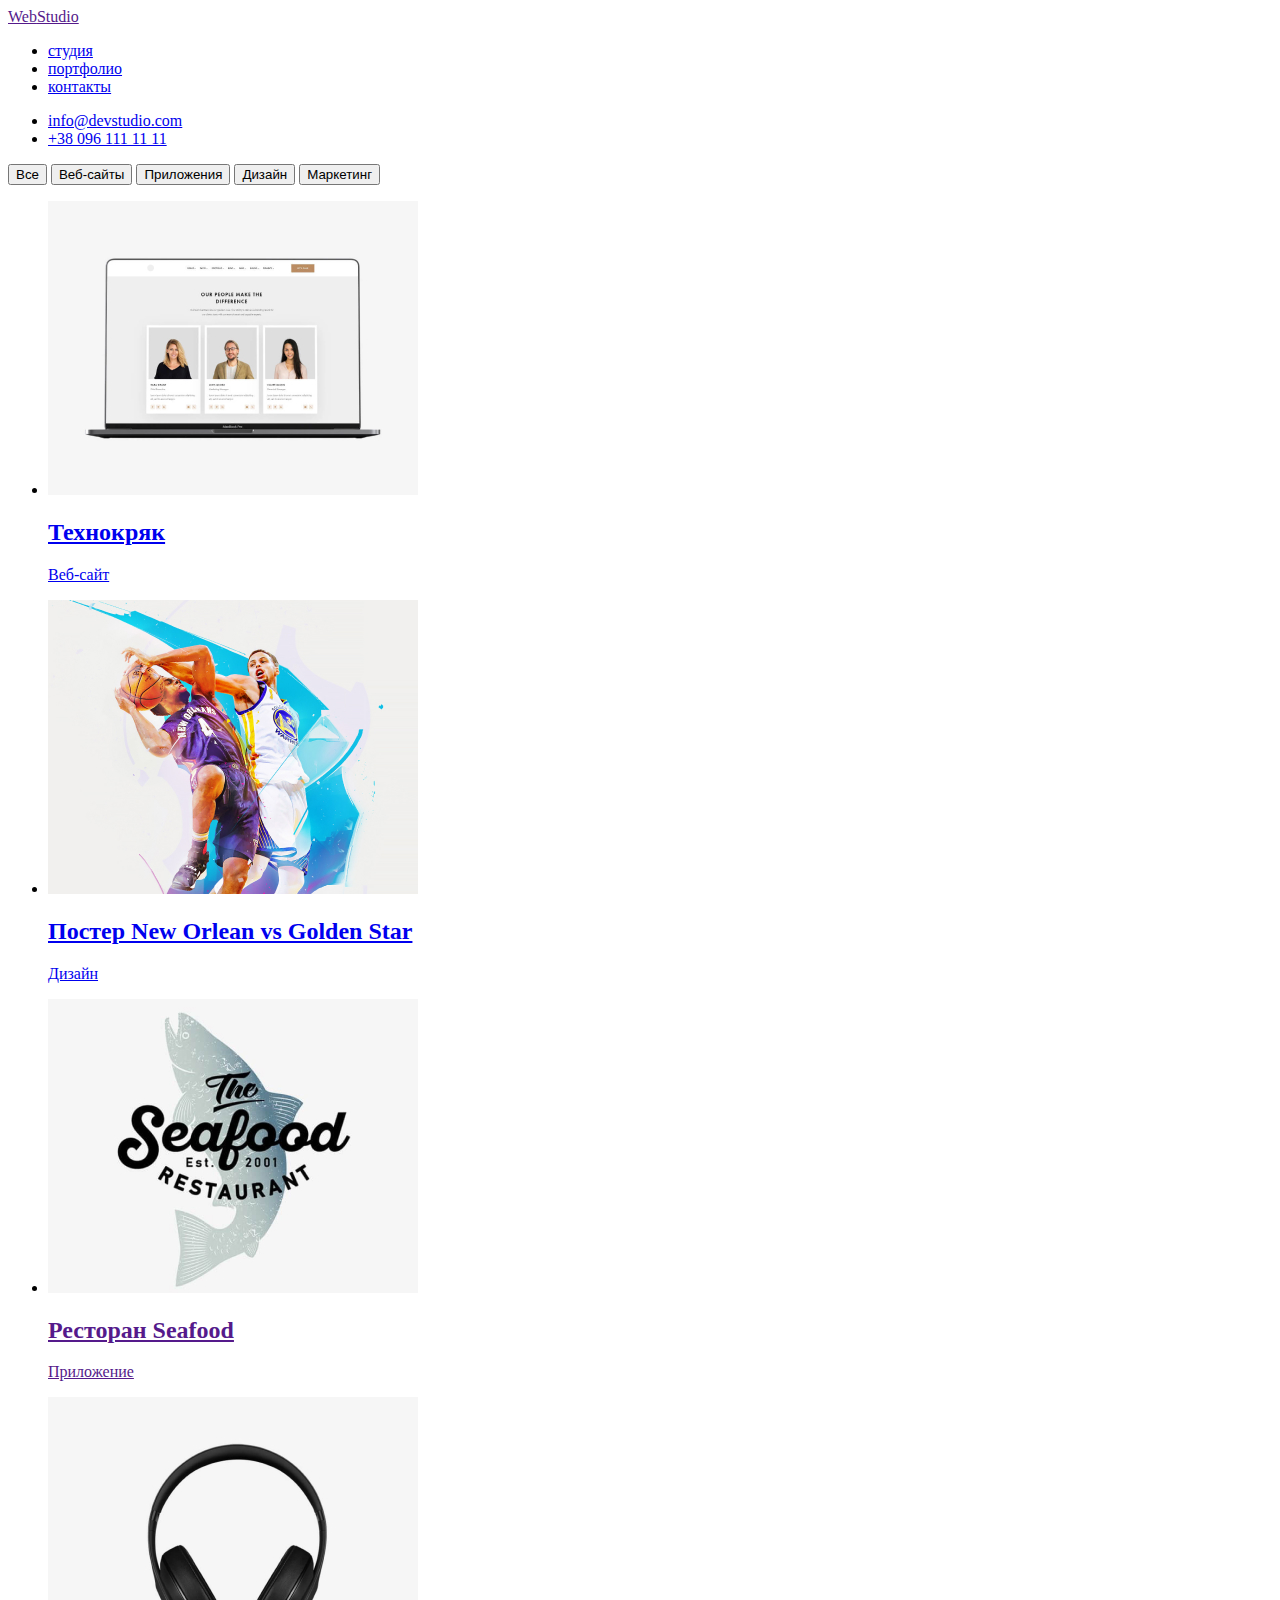
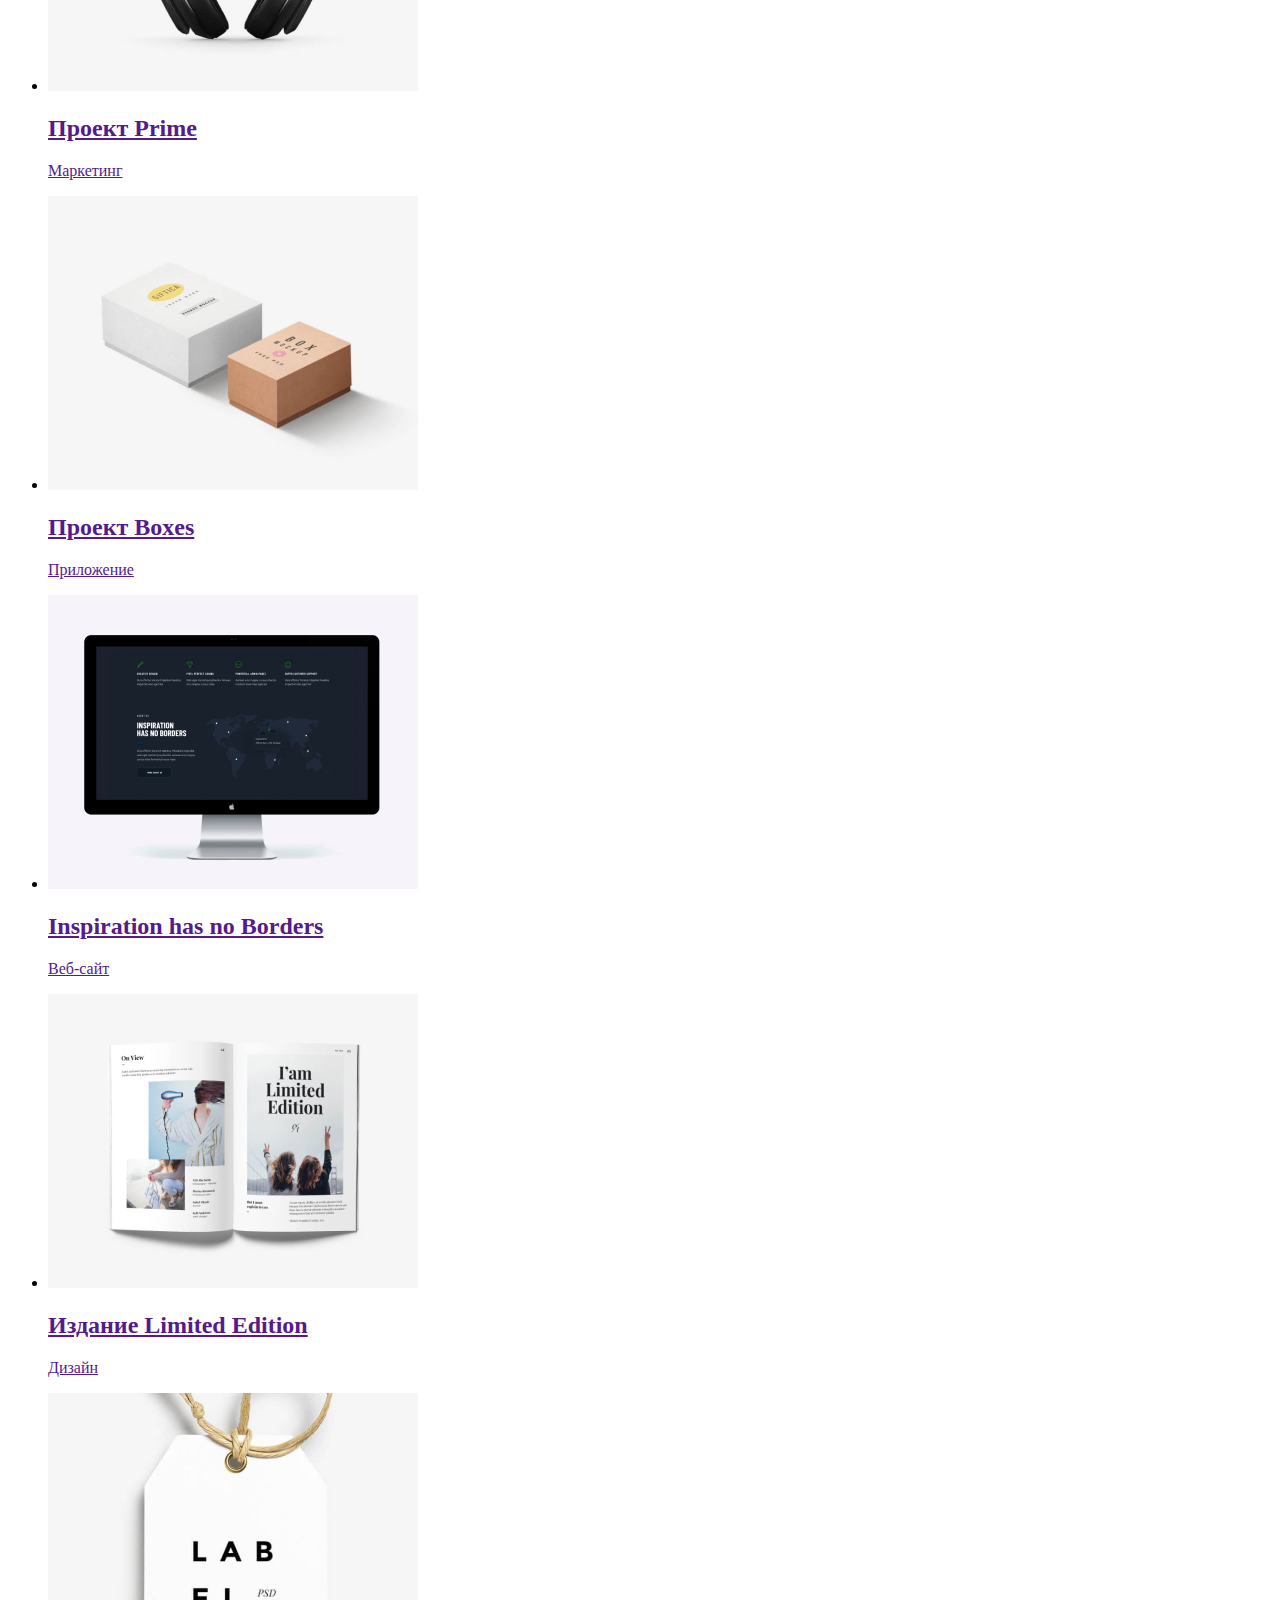
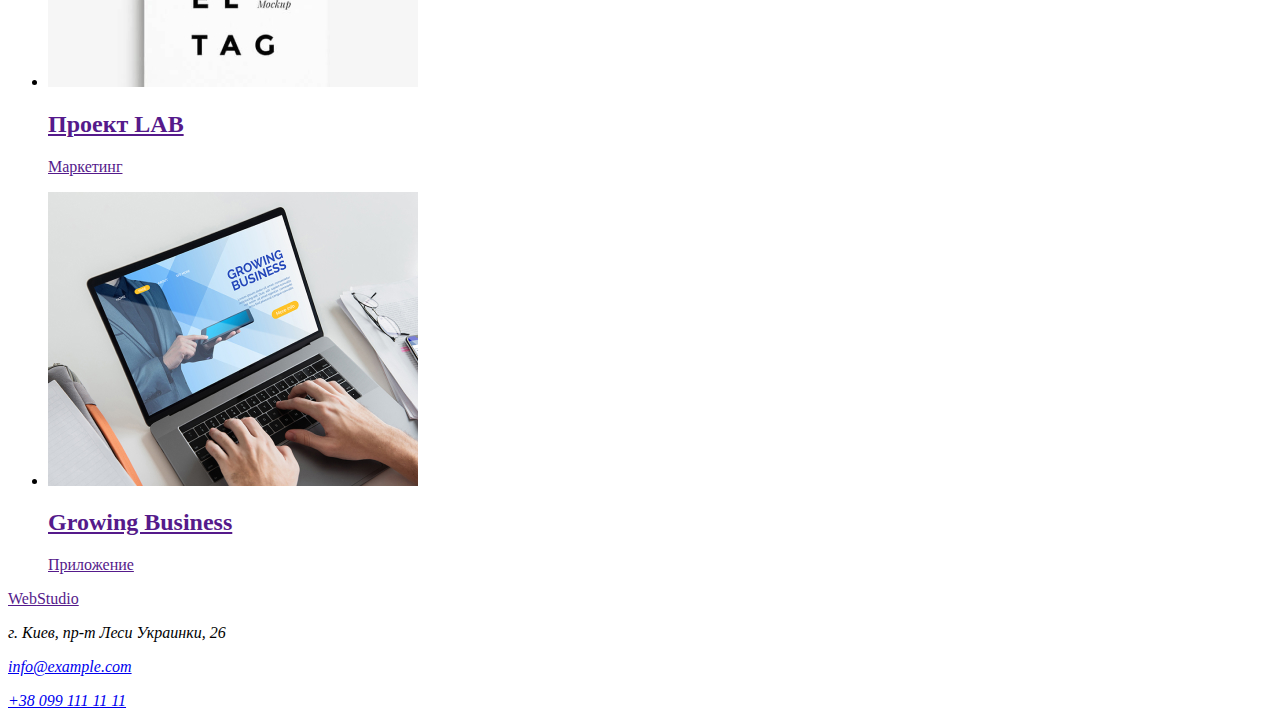
==== portfolio.html @ 5ffdc8a1 "add portfolio page" ====
<!DOCTYPE html>
<html lang="en">

<head>
    <meta charset="UTF-8">
    <meta name="viewport" content="width=device-width, initial-scale=1.0">
    <title>WebStudio</title>
    <link rel="stylesheet" href="./css/style.css">
    <link rel="preconnect" href="https://fonts.gstatic.com">
    <link href="https://fonts.googleapis.com/css2?family=Raleway:wght@700&display=swap" rel="stylesheet">
    <link href="https://fonts.googleapis.com/css2?family=Roboto:ital,wght@0,400;0,700;0,900;1,900&display=swap"
        rel="stylesheet">
</head>

<body>
    <header>
        <!--логотип-->
        <nav>
            <a class="logo" href="">Web<span>Studio</span></a>
            <!--навигация-сайта-->
            <ul class="nav-list">
                <li><a class="link" href="./index.html">студия</a></li>
                <li><a class="link current" href="./portfolio.html">портфолио</a></li>
                <li><a class="link" href="./contacts.html">контакты</a></li>
            </ul>
        </nav>
        <!--контакты-->
        <ul class="contacts">
            <li><a href="mailto:info@devstudio.com">info@devstudio.com</a></li>
            <li><a href="tel:+380961111111">+38 096 111 11 11</a></li>
        </ul>
    </header>
    <main>
        <section>
            <!-- <h1>наши работы</h1> -->
            <div class="filter">
                <button class="button" type="button">Все</button>
                <button class="button" type="button">Веб-сайты</button>
                <button class="button" type="button">Приложения</button>
                <button class="button" type="button">Дизайн</button>
                <button class="button" type="button">Маркетинг</button>
            </div>
            
            <ul class="gallery">
                <li> 
                    <a href="#">
                        <img class="gallery-img" src="./images/project-1.jpg" alt="проект 1">
                        <h2 class="gallery-title">Технокряк</h2>
                        <p class="gallery-work">Веб-сайт</p>
                     </a>
                   
                </li>
                <li>
                     <a href="#">
                        <img class="gallery-img"src="./images/project-2.jpg" alt="проект 2">
                        <h2 class="gallery-title">Постер New Orlean vs Golden Star</h2>
                        <p class="gallery-work">Дизайн</p>
                    </a>
                </li>
                <li>
                    <a href="">
                        <img class="gallery-img" src="./images/project-3.jpg" alt="проект 3">
                        <h2 class="gallery-title">Ресторан Seafood</h2>
                        <p class="gallery-work">Приложение</p>
                    </a>          
                </li>
                <li>
                    <a href="">
                        <img class="gallery-img" src="./images/project-4.jpg" alt="проект 4">
                        <h2 class="gallery-title">Проект Prime</h2>
                        <p class="gallery-work">Маркетинг</p>
                    </a>                    
                </li>
                <li>
                    <a href="">
                        <img class="gallery-img" src="./images/project-5.jpg" alt="проект 5">
                        <h2 class="gallery-title">Проект Boxes</h2>
                        <p class="gallery-work">Приложение</p>
                    </a>                    
                </li>
                <li>
                    <a href="">
                        <img class="gallery-img" src="./images/project-6.jpg" alt="проект 6">
                        <h2 class="gallery-title">Inspiration has no Borders</h2>
                        <p class="gallery-work">Веб-сайт</p>
                    </a>                    
                </li>
                <li>
                    <a href="">
                        <img class="gallery-img" src="./images/project-7.jpg" alt="проект 7">
                        <h2 class="gallery-title">Издание Limited Edition</h2>
                        <p class="gallery-work">Дизайн</p>
                    </a>                    
                </li>
                <li>
                    <a href="">
                        <img class="gallery-img" src="./images/project-8.jpg" alt="проект 8">
                        <h2 class="gallery-title">Проект LAB</h2>
                        <p class="gallery-work">Маркетинг</p>                        
                    </a>                    
                </li>
                <li>
                    <a href="">
                        <img class="gallery-img" src="./images/project-9.jpg" alt="проект 9">
                        <h2 class="gallery-title"> Growing Business</h2>
                        <p class="gallery-work">Приложение</p>
                    </a>                    
                </li>
            </ul>
        </section>

    </main>
    <footer>
        <!--логотип-->
        <a class="logo" href="">Web<span>Studio</span></a>
        <!--адрес-->
        <address>
            <p class="map">г. Киев, пр-т Леси Украинки, 26</p>
            <p><a class="link" href="mailto:info@example.com">info@example.com</a> </p>
            <p><a class="link" href="tel:+380991111111">+38 099 111 11 11</a></p>
        </address>
    </footer>
</body>

</html>
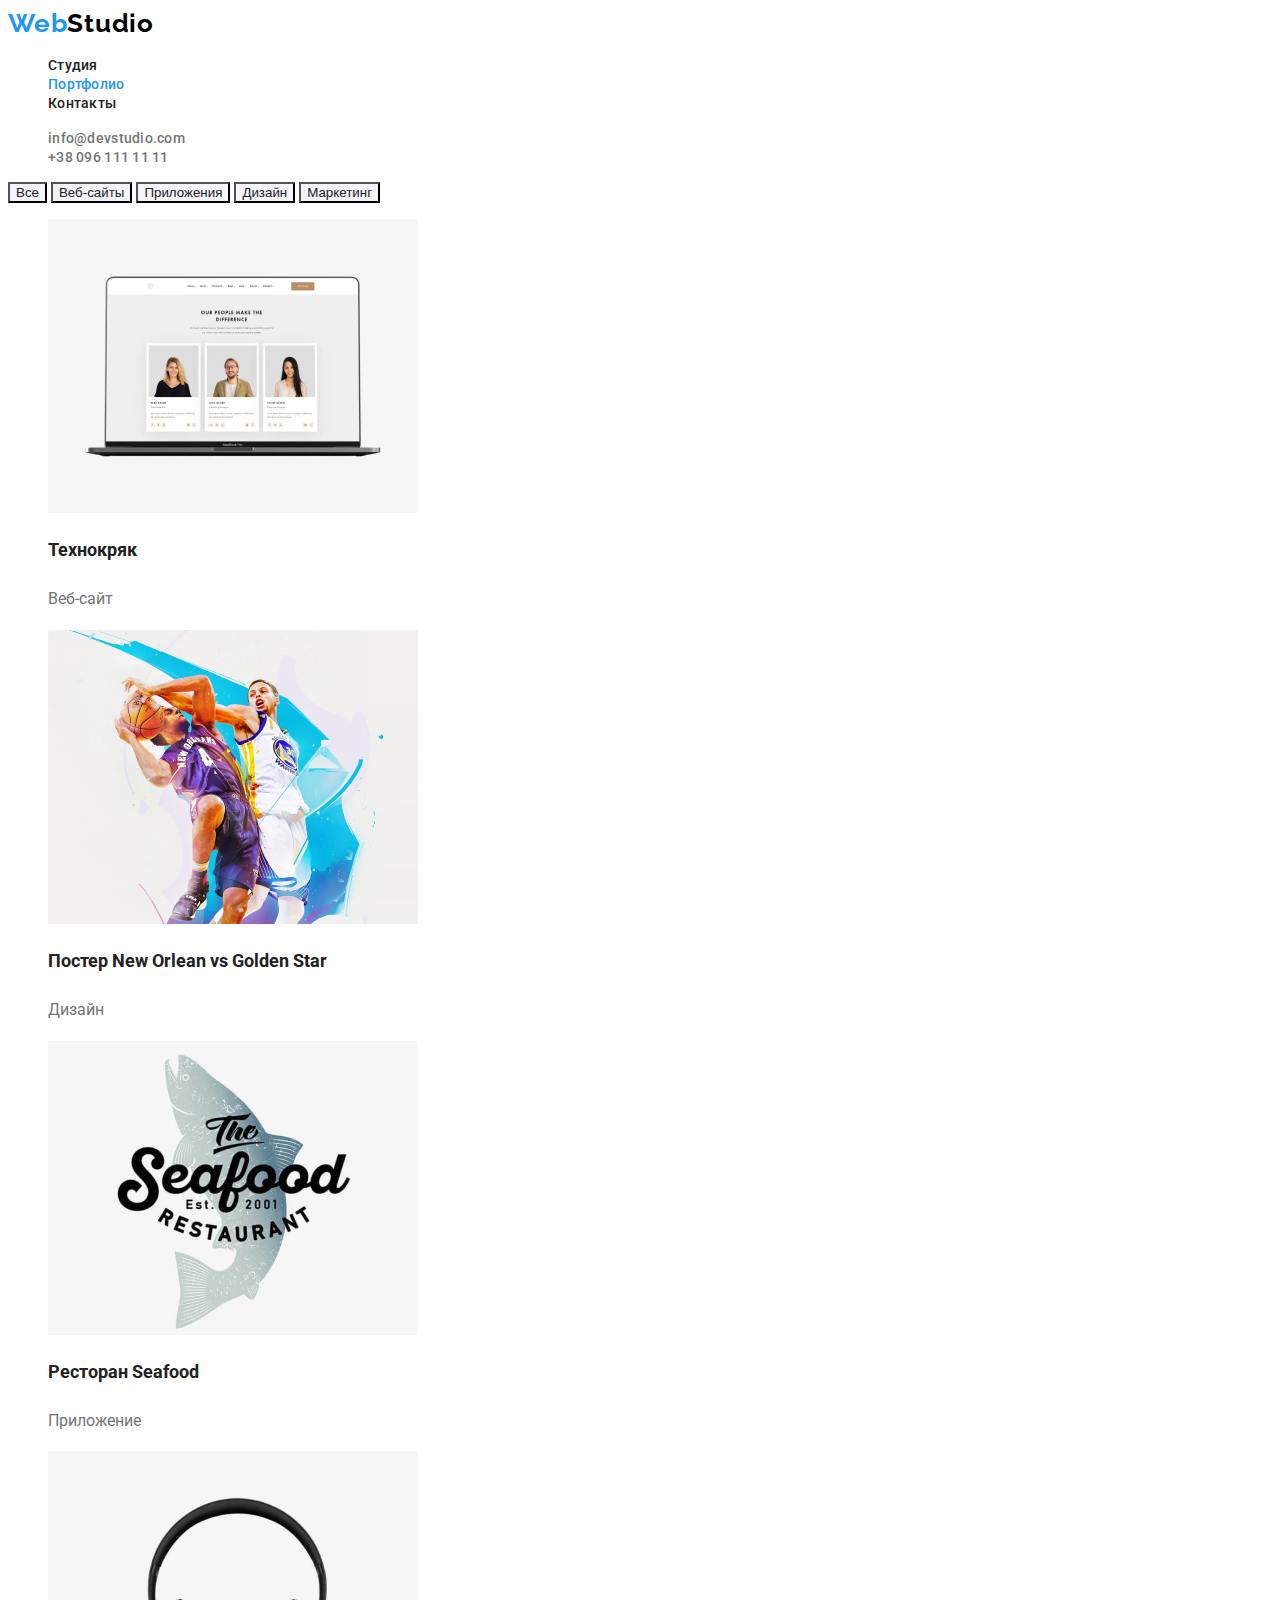
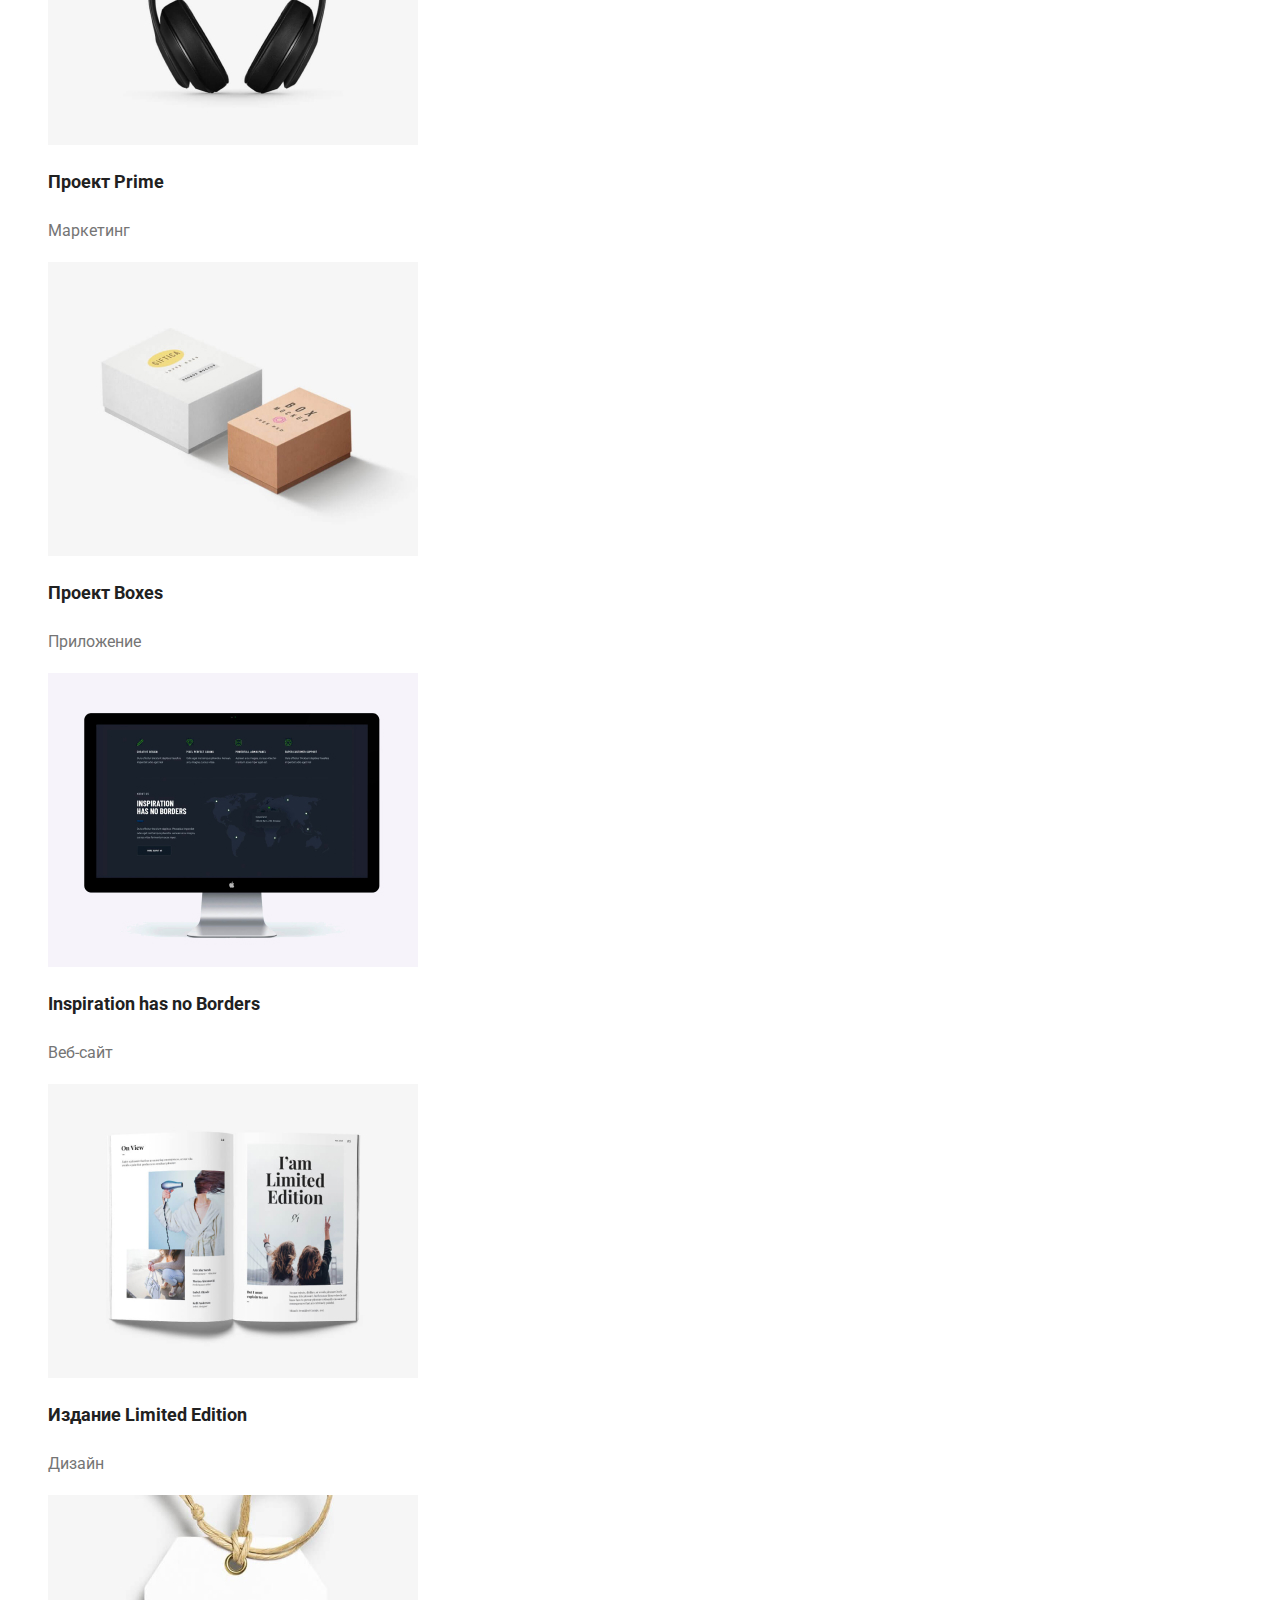
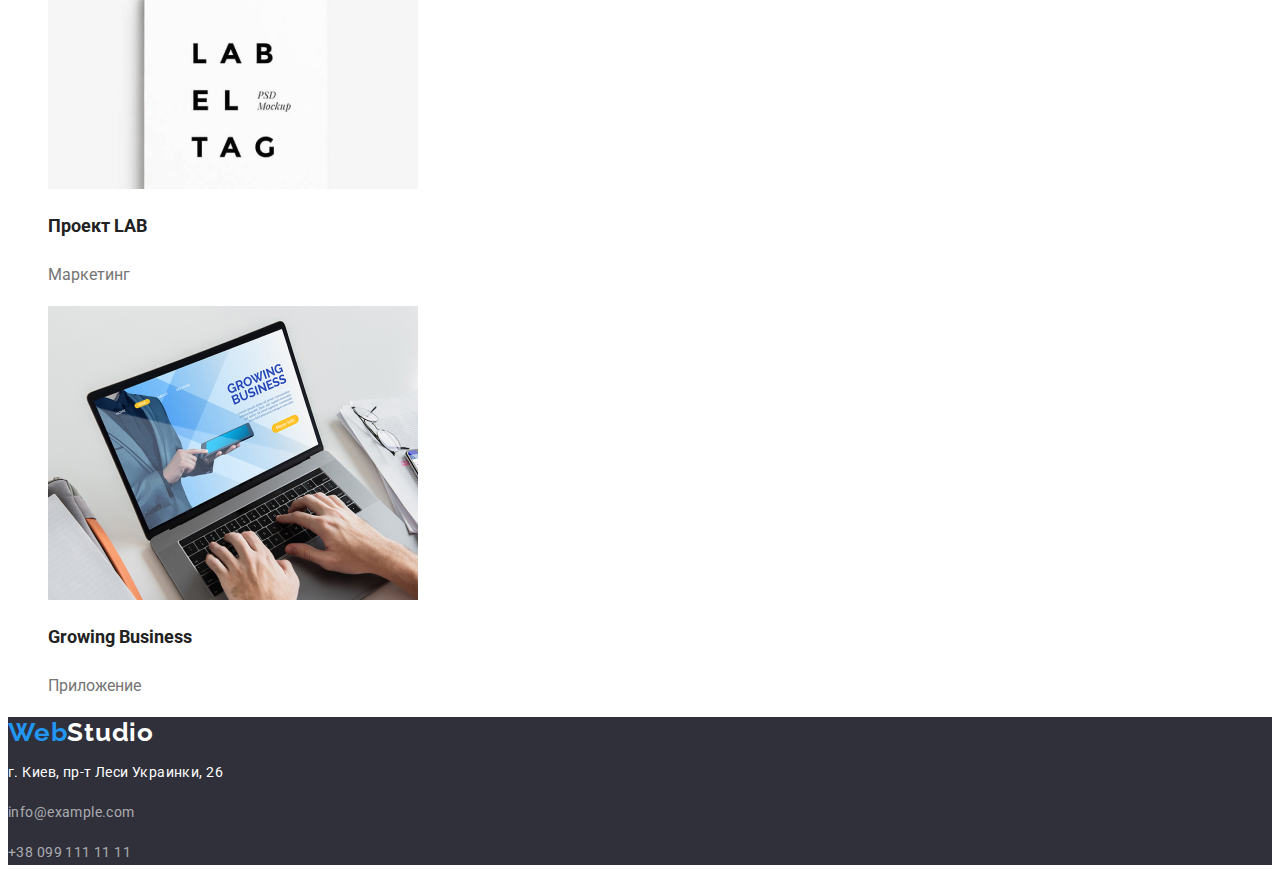
==== commit a408221d: "fix mistake" ====
--- a/portfolio.html
+++ b/portfolio.html
@@ -52,7 +52,7 @@
                 </li>
                 <li>
                      <a href="#">
-                        <img class="gallery-img"src="./images/project-2.jpg" alt="проект 2">
+                        <img class="gallery-img" src="./images/project-2.jpg" alt="проект 2">
                         <h2 class="gallery-title">Постер New Orlean vs Golden Star</h2>
                         <p class="gallery-work">Дизайн</p>
                     </a>
--- a/css/style.css
+++ b/css/style.css
@@ -0,0 +1,205 @@
+:root {
+  --primary-text-color: #757575;
+  --title-text-color: #212121;
+  --accent-color: #2196f3;
+  --accent-color-2: #ffffff;
+  --background-color: #2f303a;
+}
+
+body {
+  font-family: Roboto;
+}
+
+ul {
+  list-style: none;
+}
+
+a {
+  text-decoration: none;
+}
+
+.logo {
+  color: var(--accent-color);
+  font-family: Raleway;
+  font-size: 26px;
+  font-weight: 700;
+  letter-spacing: 0.78px;
+  line-height: 1.19;
+}
+
+.logo span {
+  color: #000;
+}
+
+footer .logo span {
+  color: var(--accent-color-2);
+}
+
+.nav-list .link {
+  color: var(--title-text-color);
+  font-size: 14px;
+  font-weight: 500;
+  letter-spacing: 0.28px;
+  text-transform: capitalize;
+}
+
+.nav-list .link:hover,
+.nav-list .link:focus {
+  color: var(--accent-color);
+}
+
+.nav-list .link.current {
+  color: var(--accent-color);
+}
+
+.contacts a {
+  color: var(--primary-text-color);
+  font-size: 14px;
+  font-weight: 500;
+  letter-spacing: 0.28px;
+}
+
+.contacts a:hover,
+.contacts a:focus {
+  color: var(--accent-color);
+}
+
+.hero {
+  background-color: var(--background-color);
+  text-align: center;
+}
+
+.hero h1 {
+  color: var(--accent-color-2);
+  font-size: 44px;
+  font-weight: 900;
+  letter-spacing: 2.64px;
+  line-height: 1.36;
+  text-transform: uppercase;
+}
+
+.button {
+  color: var(--title-text-color);
+  background-color: #f5f4fa;
+}
+
+.button:hover,
+.button:focus {
+  color: var(--accent-color-2);
+  background-color: var(--accent-color);
+}
+
+/* .button */
+
+.features h3 {
+  color: var(--title-text-color);
+  font-size: 14;
+  letter-spacing: 0.42px;
+  font-weight: 700;
+  text-transform: uppercase;
+}
+
+.features p {
+  color: var(--primary-text-color);
+  font-size: 14px;
+  letter-spacing: 0.42px;
+  line-height: 1.71;
+}
+
+.features p::first-letter {
+  text-transform: capitalize;
+}
+
+.services h2,
+.team h2 {
+  color: var(--title-text-color);
+  font-size: 36px;
+  font-weight: 700;
+  letter-spacing: 1.08px;
+  text-align: center;
+}
+
+.services h2::first-letter,
+.team h2::first-letter {
+  text-transform: capitalize;
+}
+
+.team {
+  background-color: #f5f4fa;
+  text-align: center;
+}
+
+/* .team h2 {
+  color: var(--title-text-color);
+  font-size: 36px;
+  font-weight: 700;
+  letter-spacing: 1.08px;
+} */
+
+.team h3 {
+  color: var(--title-text-color);
+  font-size: 16px;
+  font-weight: 500;
+  letter-spacing: 0.48px;
+  text-transform: capitalize;
+}
+
+.team p {
+  color: var(--primary-text-color);
+  font-size: 16px;
+  letter-spacing: 0.48px;
+  text-transform: capitalize;
+}
+
+.team li {
+  background-color: var(--accent-color-2);
+}
+
+footer {
+  background-color: var(--background-color);
+  font-style: normal;
+}
+
+.map {
+  color: #fff;
+  font-weight: 400;
+  font-size: 14px;
+  font-style: normal;
+  line-height: 1.71;
+  letter-spacing: 0.42px;
+}
+
+address .link {
+  font-style: normal;
+  font-weight: 400;
+  font-size: 14px;
+  line-height: 1.71;
+  letter-spacing: 0.03em;
+  color: rgba(255, 255, 255, 0.6);
+}
+
+/* Portfolio */
+
+/* .filter {
+  color: var(--title-text-color);
+  background-color: #f5f4fa;
+}
+
+.filter :hover,
+.filter :focus {
+  color: var(--accent-color-2);
+  background-color: var(--accent-color);
+} */
+
+.gallery-title {
+  color: var(--title-text-color);
+  font-weight: 700;
+  font-size: 18px;
+  line-height: 2;
+}
+
+.gallery-work {
+  color: var(--primary-text-color);
+  font-size: 16px;
+  line-height: 1.87;
+}
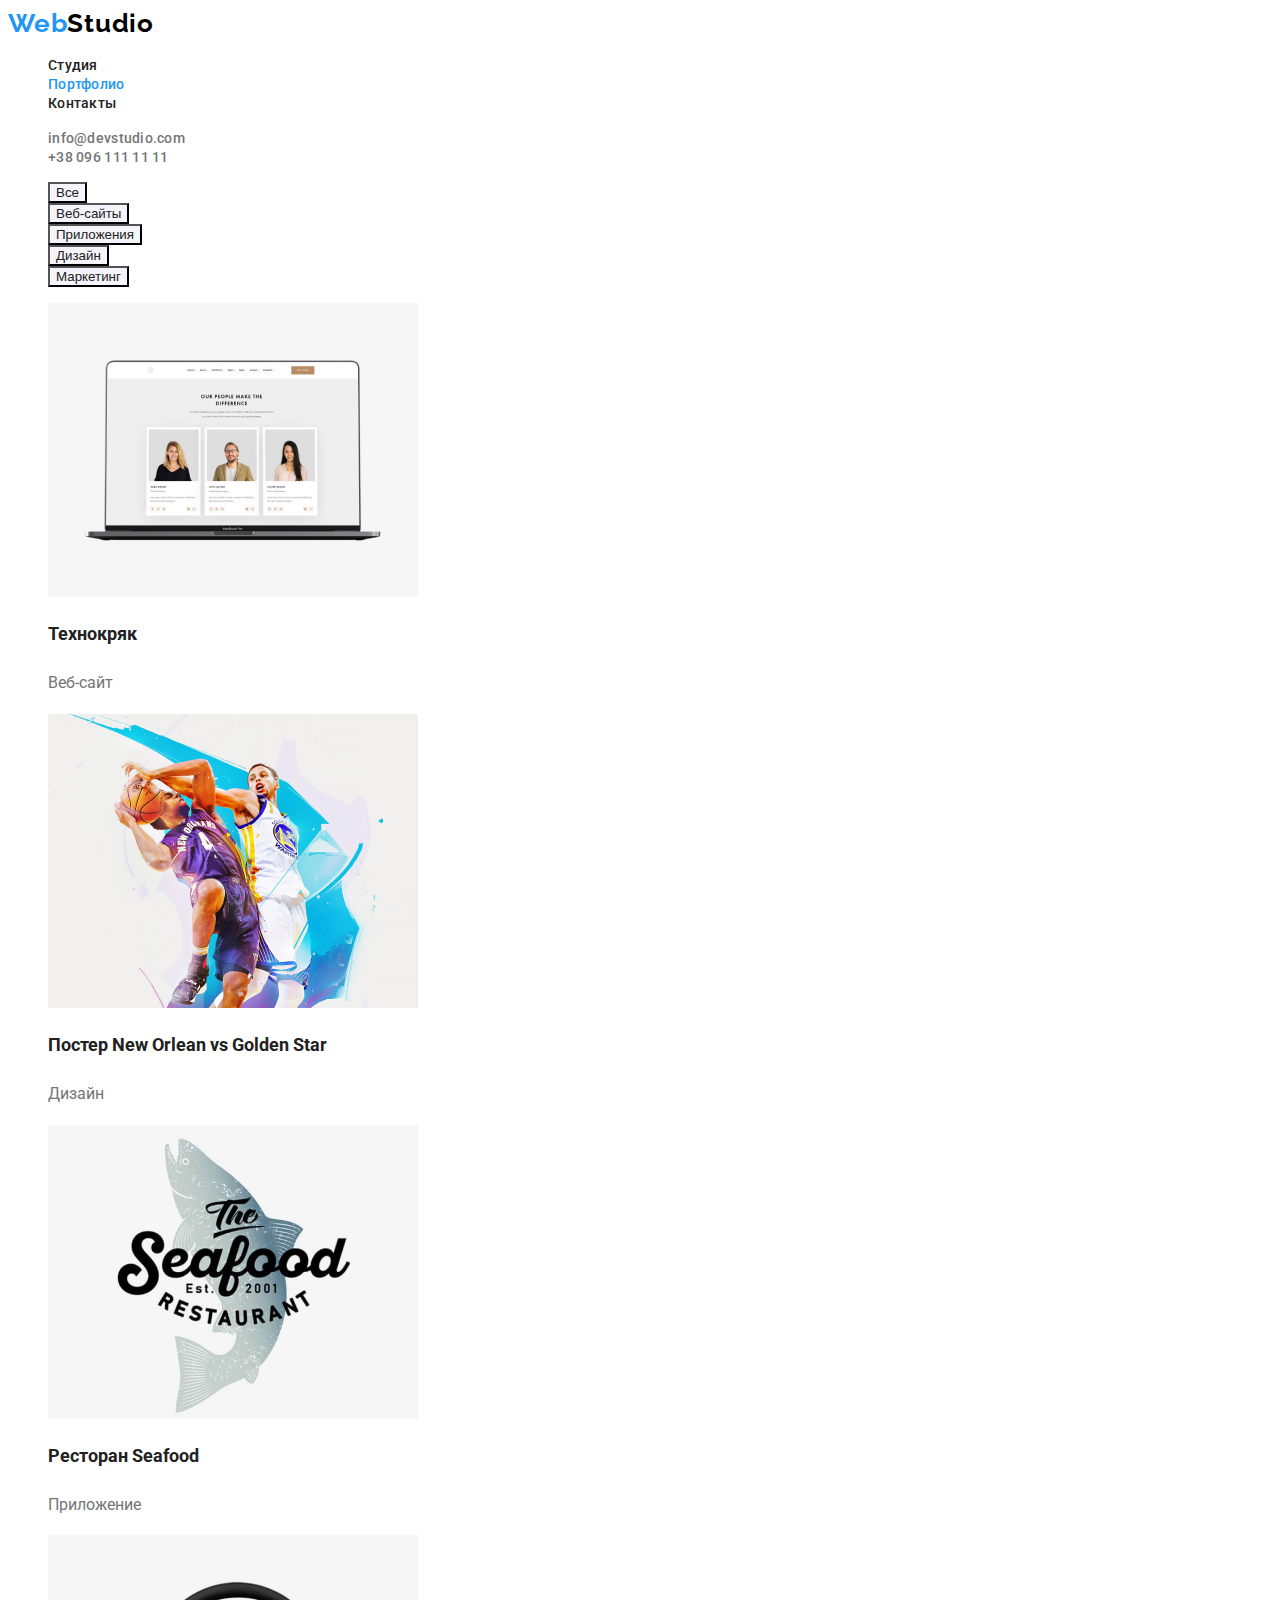
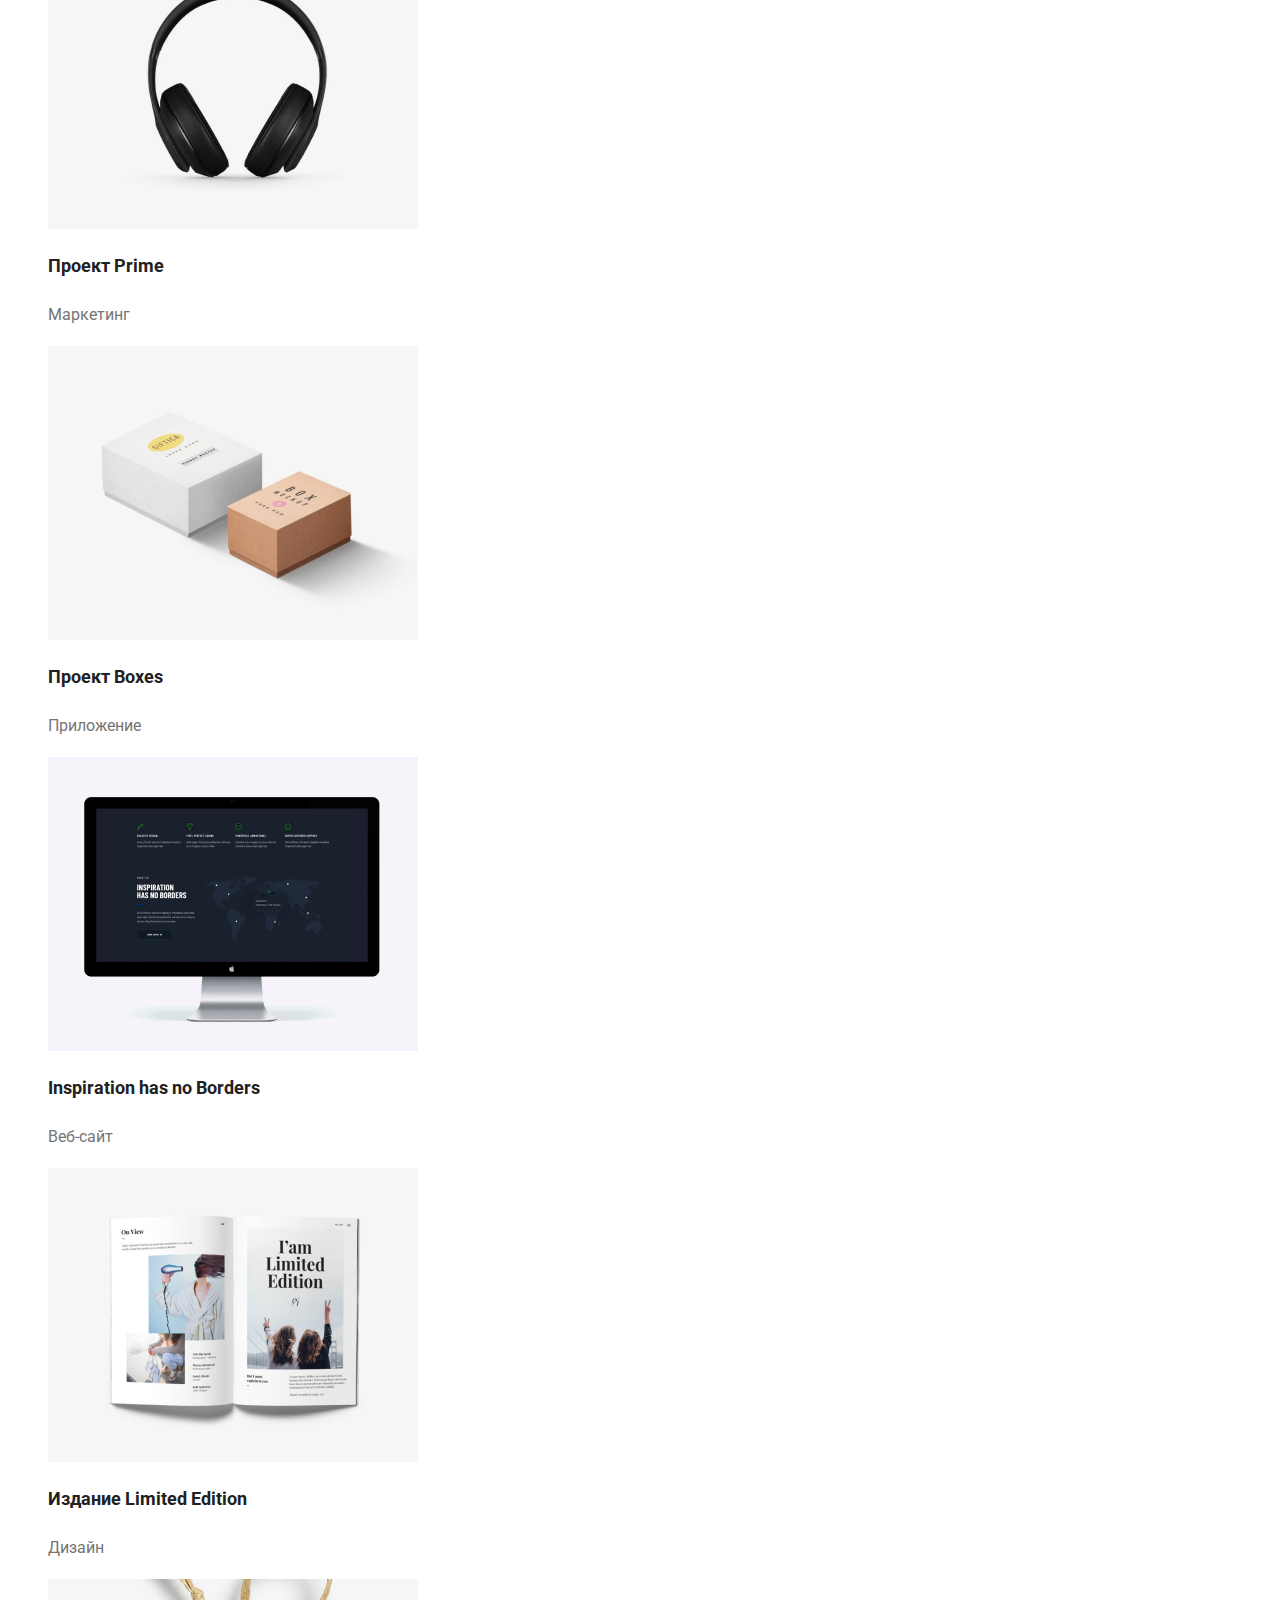
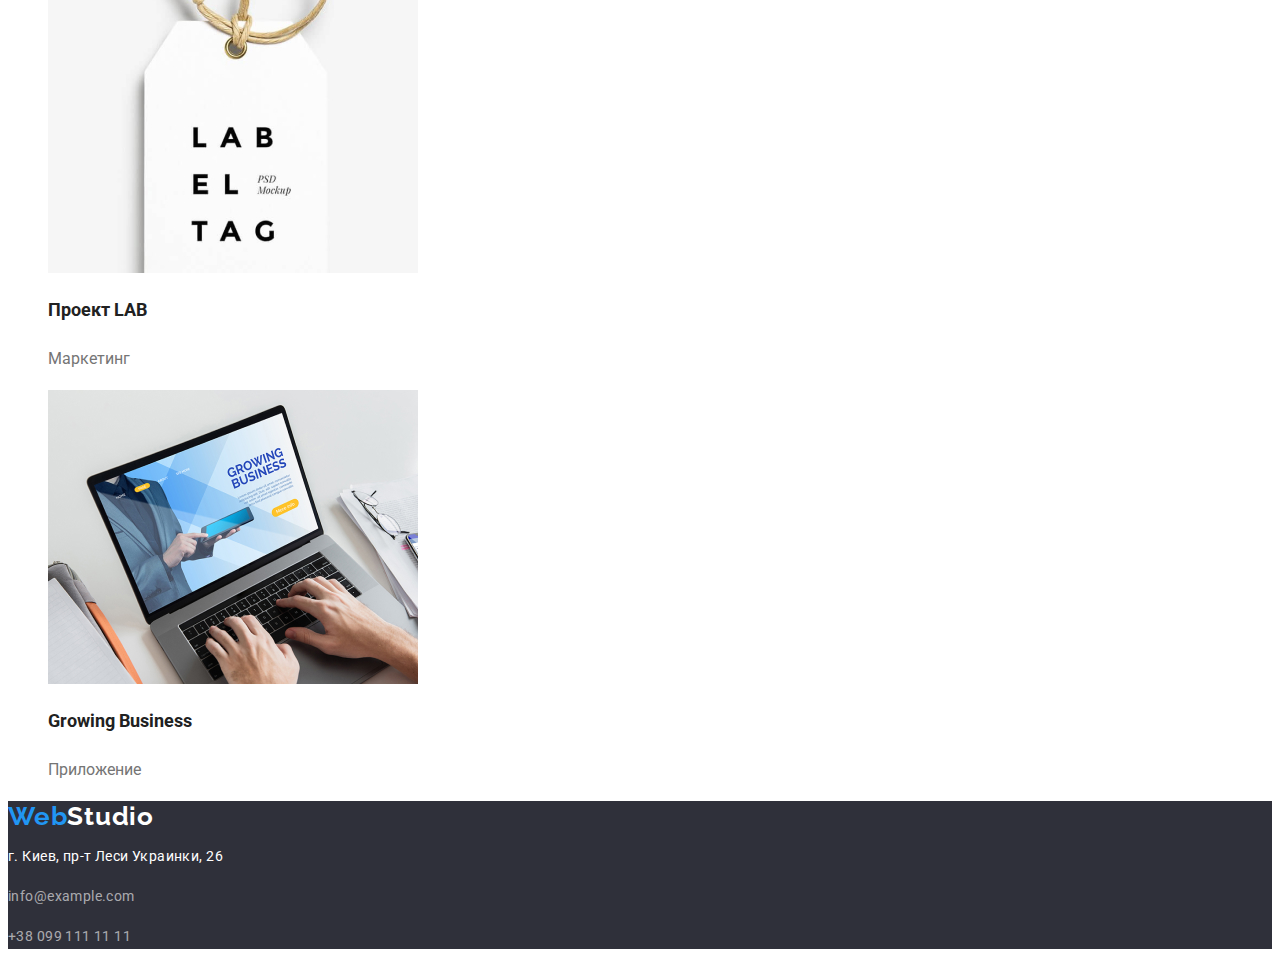
==== commit 30a77f18: "fix-mistake" ====
--- a/portfolio.html
+++ b/portfolio.html
@@ -5,11 +5,10 @@
     <meta charset="UTF-8">
     <meta name="viewport" content="width=device-width, initial-scale=1.0">
     <title>WebStudio</title>
-    <link rel="stylesheet" href="./css/style.css">
+    <link rel="stylesheet" href="./css/styles.css">
     <link rel="preconnect" href="https://fonts.gstatic.com">
-    <link href="https://fonts.googleapis.com/css2?family=Raleway:wght@700&display=swap" rel="stylesheet">
-    <link href="https://fonts.googleapis.com/css2?family=Roboto:ital,wght@0,400;0,700;0,900;1,900&display=swap"
-        rel="stylesheet">
+    <link href="https://fonts.googleapis.com/css2?family=Raleway:wght@700&family=Roboto:wght@400;500;700;900&display=swap"
+    rel="stylesheet">
 </head>
 
 <body>
@@ -33,14 +32,14 @@
     <main>
         <section>
             <!-- <h1>наши работы</h1> -->
-            <div class="filter">
-                <button class="button" type="button">Все</button>
-                <button class="button" type="button">Веб-сайты</button>
-                <button class="button" type="button">Приложения</button>
-                <button class="button" type="button">Дизайн</button>
-                <button class="button" type="button">Маркетинг</button>
-            </div>
-            
+            <ul class="filter">
+                <li><button class="button" type="button">Все</button></li>
+                <li><button class="button" type="button">Веб-сайты</button></li>
+                <li><button class="button" type="button">Приложения</button></li>
+                <li><button class="button" type="button">Дизайн</button></li>
+                <li><button class="button" type="button">Маркетинг</button></li>
+            </ul>
+                        
             <ul class="gallery">
                 <li> 
                     <a href="#">
--- a/css/styles.css
+++ b/css/styles.css
@@ -0,0 +1,212 @@
+*,
+*::before,
+*::after {
+  box-sizing: border-box;
+}
+
+:root {
+  --primary-text-color: #757575;
+  --title-text-color: #212121;
+  --accent-color: #2196f3;
+  --accent-color-2: #ffffff;
+  --background-color: #2f303a;
+  --logo-color: #000;
+  --background-color-2: #f5f4fa;
+  --address-color: #fff;
+  --address-color-2: rgba(255, 255, 255, 0.6);
+}
+
+body {
+  font-family: 'Roboto', sans-serif;
+}
+
+ul {
+  list-style: none;
+}
+
+a {
+  text-decoration: none;
+}
+
+.logo {
+  color: var(--accent-color);
+  font-family: 'Raleway', sans-serif;
+  font-size: 26px;
+  font-weight: 700;
+  letter-spacing: 0.78px;
+  line-height: 1.19;
+}
+
+.logo span {
+  color: var(--logo-color);
+}
+
+footer .logo span {
+  color: var(--accent-color-2);
+}
+
+.nav-list .link {
+  color: var(--title-text-color);
+  font-size: 14px;
+  font-weight: 500;
+  letter-spacing: 0.28px;
+  text-transform: capitalize;
+}
+
+.nav-list .link:hover,
+.nav-list .link:focus,
+.nav-list .link.current {
+  color: var(--accent-color);
+}
+
+.contacts a {
+  color: var(--primary-text-color);
+  font-size: 14px;
+  font-weight: 500;
+  letter-spacing: 0.28px;
+}
+
+.contacts a:hover,
+.contacts a:focus {
+  color: var(--accent-color);
+}
+
+.hero {
+  background-color: var(--background-color);
+  text-align: center;
+}
+
+.hero h1 {
+  color: var(--accent-color-2);
+  font-size: 44px;
+  font-weight: 900;
+  letter-spacing: 2.64px;
+  line-height: 1.36;
+  text-transform: uppercase;
+}
+
+.button {
+  color: var(--title-text-color);
+  background-color: var(--background-color-2);
+}
+
+.button:hover,
+.button:focus {
+  color: var(--accent-color-2);
+  background-color: var(--accent-color);
+}
+
+/* .button */
+
+.features h3 {
+  color: var(--title-text-color);
+  font-size: 14px;
+  letter-spacing: 0.42px;
+  font-weight: 700;
+  text-transform: uppercase;
+}
+
+.features p {
+  color: var(--primary-text-color);
+  font-size: 14px;
+  letter-spacing: 0.42px;
+  line-height: 1.71;
+}
+
+.features p::first-letter {
+  text-transform: capitalize;
+}
+
+.services h2,
+.team h2 {
+  color: var(--title-text-color);
+  font-size: 36px;
+  font-weight: 700;
+  letter-spacing: 1.08px;
+  text-align: center;
+}
+
+.services h2::first-letter,
+.team h2::first-letter {
+  text-transform: capitalize;
+}
+
+.team {
+  background-color: var(--background-color-2);
+  text-align: center;
+}
+
+/* .team h2 {
+  color: var(--title-text-color);
+  font-size: 36px;
+  font-weight: 700;
+  letter-spacing: 1.08px;
+} */
+
+.team h3 {
+  color: var(--title-text-color);
+  font-size: 16px;
+  font-weight: 500;
+  letter-spacing: 0.48px;
+  text-transform: capitalize;
+}
+
+.team p {
+  color: var(--primary-text-color);
+  font-size: 16px;
+  letter-spacing: 0.48px;
+  text-transform: capitalize;
+}
+
+.team li {
+  background-color: var(--accent-color-2);
+}
+
+footer {
+  background-color: var(--background-color);
+  font-style: normal;
+}
+
+.map {
+  color: var(--address-color);
+  font-weight: 400;
+  font-size: 14px;
+  font-style: normal;
+  line-height: 1.71;
+  letter-spacing: 0.42px;
+}
+
+address .link {
+  font-style: normal;
+  font-weight: 400;
+  font-size: 14px;
+  line-height: 1.71;
+  letter-spacing: 0.03em;
+  color: var(--address-color-2);
+}
+
+/* Portfolio */
+
+/* .filter {
+  color: var(--title-text-color);
+  background-color: #f5f4fa;
+}
+
+.filter :hover,
+.filter :focus {
+  color: var(--accent-color-2);
+  background-color: var(--accent-color);
+} */
+
+.gallery-title {
+  color: var(--title-text-color);
+  font-weight: 700;
+  font-size: 18px;
+  line-height: 2;
+}
+
+.gallery-work {
+  color: var(--primary-text-color);
+  font-size: 16px;
+  line-height: 1.87;
+}
